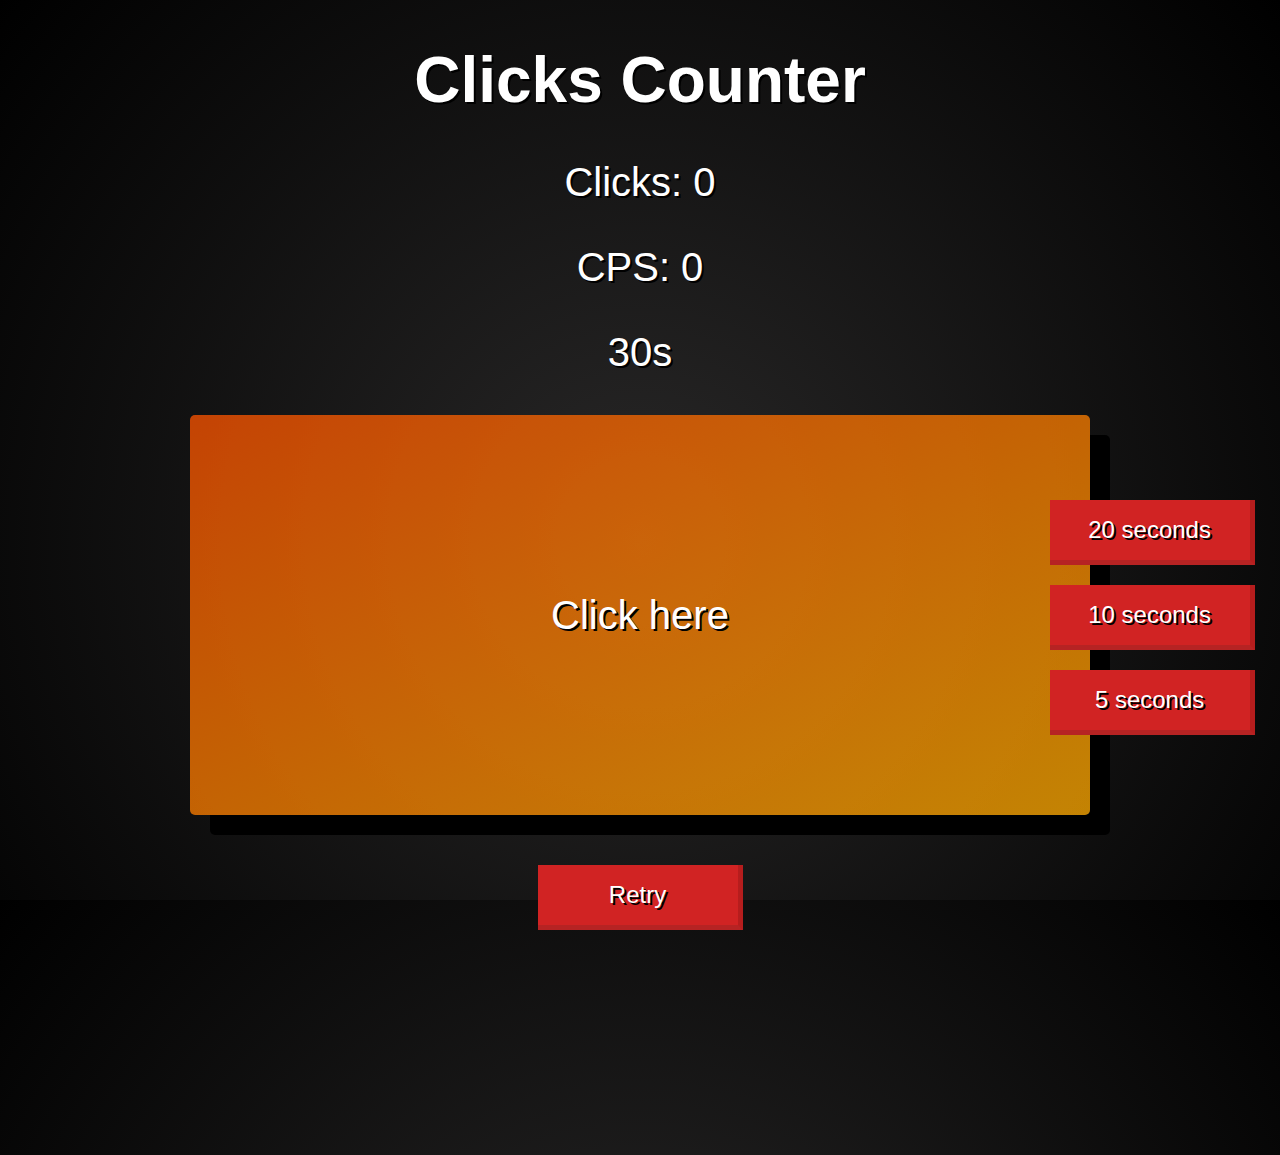
==== index.html @ 9ea74b35 "Add files via upload" ====
<!DOCTYPE html>
<html lang="eng fr" dir="ltr">
    <head>
        <meta name="google-site-verification" content="dQ__ZkQ4StZyf5Dil4fX6WeRx6sBAfrOADvWLwK6DO8" />
        <link rel="shortcut icon" href="favicon.ico" type="image/x-icon">
        <title href="souris.png">Clicks Counter CPS</title>
        <meta charset = "utf-8">
        <link type="text/css" id="style" rel="stylesheet" href="index.css">
        <link rel="preconnect" href="https://fonts.gstatic.com">
        <script type="text/javascript" src="index.js" async></script>
    </head>
    <body>
        <h1>Clicks Counter</h1>
        <p id="clicks">Clicks: 0</p>
        <p class="cps" id="CPS">CPS: 0</p>
        <p class="seconds" id="bip">30s</p>
        <div onclick="lesClics()"><div onclick="start(this)" class="animDiv divClick" id="end">Click here</div></div>
        <div onclick="finit()" class="divTry"><a href="#">Retry</a></div>
        <div>
            <div class="second"><a href="20seconds.html">20 seconds</a></div>
            <div class="second"><a href="10seconds.html">10 seconds</a></div>
            <div class="second"><a href="5seconds.html">5 seconds</a></div>
        </div>
    </body>
</html>
---- index.css ----
.animDiv:active{
    background:linear-gradient(to bottom right, rgba(207, 2, 2, 0.507), rgba(173, 173, 2, 0.5)), linear-gradient(to top left, rgba(207, 2, 2, 0.507), rgba(173, 173, 2, 0.5));
    color:rgb(229, 226, 226);
}
html, body{
    padding: 0;
    margin: 0;
    overflow: hidden;
}
html{
    height: 100%;
}
body{
    background:radial-gradient(circle at 50% 60%, rgb(41, 40, 40), black)
}
p, h1, div{
    font-family: SuisseIntl-Book,Arial,sans-serif;
    position: relative;
    color:white;
    text-align: center;
    text-shadow: 2px 2px 0px black;
}
h1{
    font-size:4em;
}
p{
    font-size: 2.5em;
}

.divClick{
    position: relative;
    height: 400px;
    width: 900px;
    background:linear-gradient(to bottom right, rgba(255, 0, 0, 0.507), rgba(255, 255, 0, 0.5)), linear-gradient(to top left, rgba(255, 0, 0, 0.5), rgba(255, 255, 0, 0.5));
    margin: 0 auto;
    font-size: 2.5em;
    user-select: none;
    line-height: 400px;
    box-shadow: 20px 20px black;
    border-radius: 5px;
    touch-action: manipulation;
    min-height: 200px;
    min-width: 450px;
}
.divTry{
    position: relative;
    height: 60px;
    width:200px;
    background-color: rgb(209, 35, 35);
    margin: 0 auto;
    border-bottom: solid rgb(182, 35, 35) 5px;
    border-right: solid rgb(182, 29, 29) 5px;
    user-select: none;
    line-height:60px;
    font-size:1.5em;
    top:50px;
}
.second{
    position: relative;
    height: 60px;
    width:200px;
    background-color: rgb(209, 35, 35);
    border-bottom: solid rgb(182, 35, 35) 5px;
    border-right: solid rgb(182, 29, 29) 5px;
    line-height:60px;
    font-size:1.5em;
    left:82%;
    bottom:400px;
    margin: 20px 0;
    user-select: none;
}
a{
    text-decoration: none;
    color:white;
}
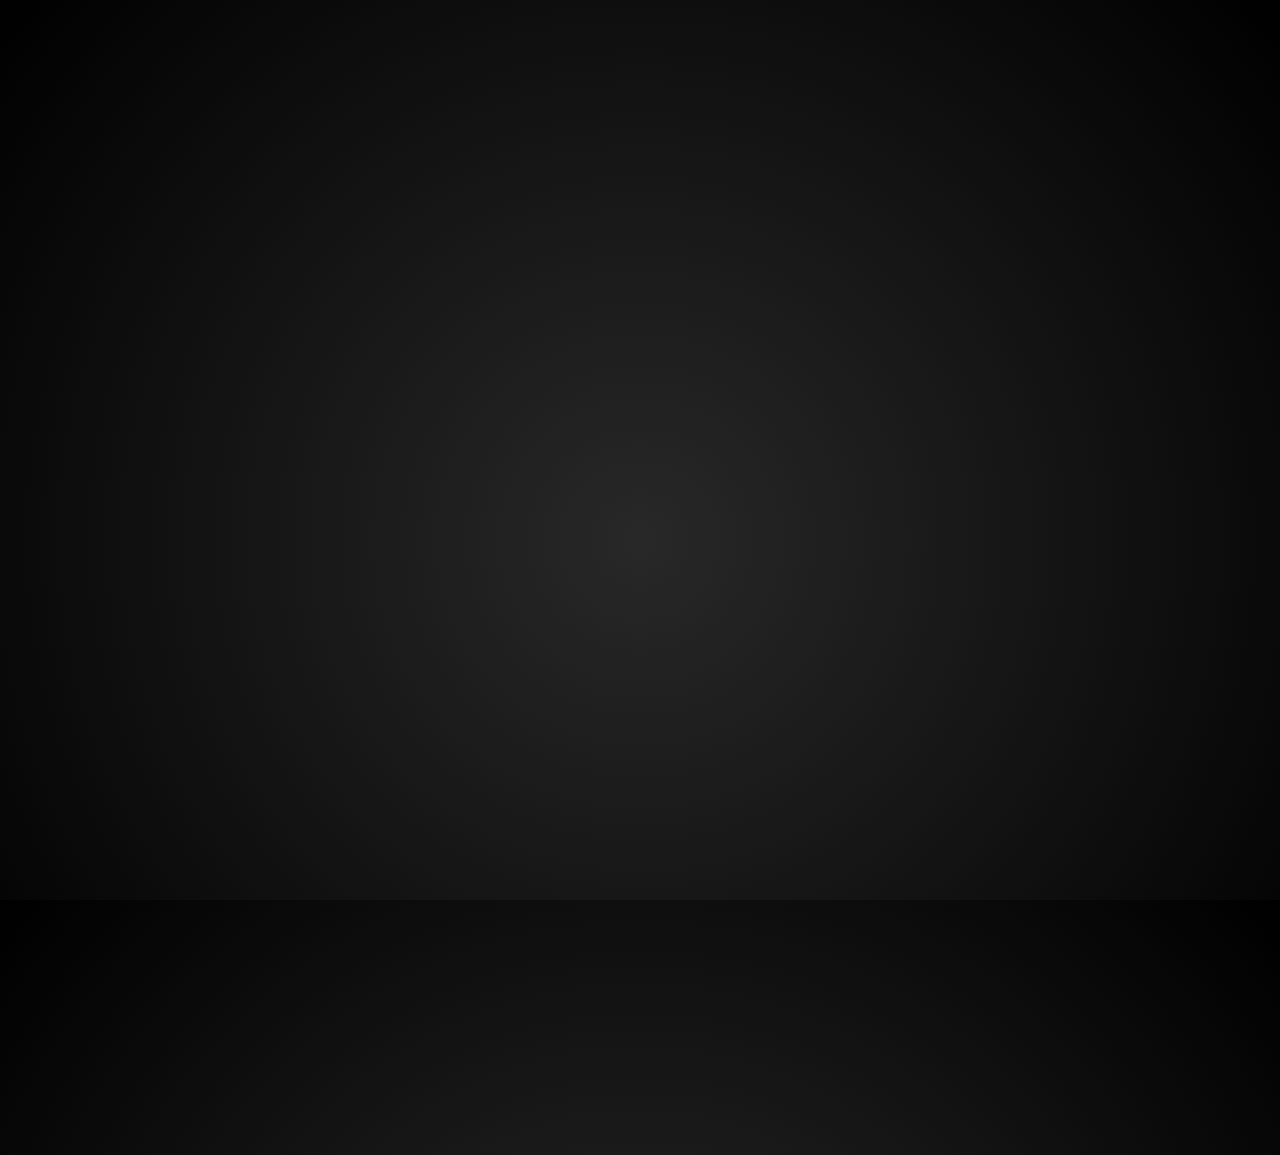
==== commit 72dfe433: "Update index.html" ====
--- a/index.html
+++ b/index.html
@@ -5,9 +5,10 @@
         <link rel="shortcut icon" href="favicon.ico" type="image/x-icon">
         <title href="souris.png">Clicks Counter CPS</title>
         <meta charset = "utf-8">
-        <link type="text/css" id="style" rel="stylesheet" href="index.css">
+        <link type="text/css" id="style" rel="stylesheet" href="styles.css">
         <link rel="preconnect" href="https://fonts.gstatic.com">
         <script type="text/javascript" src="index.js" async></script>
+        <meta name="google-site-verification" content="4h9jIxsoTna1g-kXHEIUPTeLeZsKwDF3hwPnZTYoVtU" />
     </head>
     <body>
         <h1>Clicks Counter</h1>
@@ -22,4 +23,4 @@
             <div class="second"><a href="5seconds.html">5 seconds</a></div>
         </div>
     </body>
-</html>+</html>
--- a/styles.css
+++ b/styles.css
@@ -0,0 +1,90 @@
+
+.animDiv:active{
+    background:linear-gradient(to bottom right, rgba(207, 2, 2, 0.507), rgba(173, 173, 2, 0.5)), linear-gradient(to top left, rgba(207, 2, 2, 0.507), rgba(173, 173, 2, 0.5));
+    color:rgb(229, 226, 226);
+}
+html, body{
+    padding: 0;
+    margin: 0;
+    overflow: hidden;
+}
+html{
+    height: 100%;
+}
+body{
+    background:radial-gradient(circle at 50% 60%, rgb(41, 40, 40), black)
+}
+p, h1, div{
+    font-family: SuisseIntl-Book,Arial,sans-serif;
+    position: relative;
+    color:white;
+    text-align: center;
+    text-shadow: 2px 2px 0px black;
+}
+h1{
+    font-size:4em;
+}
+p{
+    font-size: 2.5em;
+}
+
+.divClick{
+    position: relative;
+    height: 400px;
+    width: 900px;
+    background:linear-gradient(to bottom right, rgba(255, 0, 0, 0.507), rgba(255, 255, 0, 0.5)), linear-gradient(to top left, rgba(255, 0, 0, 0.5), rgba(255, 255, 0, 0.5));
+    margin: 0 auto;
+    font-size: 2.5em;
+    user-select: none;
+    line-height: 400px;
+    box-shadow: 20px 20px black;
+    border-radius: 5px;
+    touch-action: manipulation;
+    min-height: 200px;
+    min-width: 450px;
+}
+.divTry{
+    position: relative;
+    height: 60px;
+    width:200px;
+    background-color: rgb(209, 35, 35);
+    margin: 0 auto;
+    border-bottom: solid rgb(182, 35, 35) 5px;
+    border-right: solid rgb(182, 29, 29) 5px;
+    user-select: none;
+    line-height:60px;
+    font-size:1.5em;
+    top:50px;
+}
+.second{
+    position: relative;
+    height: 60px;
+    width:200px;
+    background-color: rgb(209, 35, 35);
+    border-bottom: solid rgb(182, 35, 35) 5px;
+    border-right: solid rgb(182, 29, 29) 5px;
+    line-height:60px;
+    font-size:1.5em;
+    left:82%;
+    bottom:400px;
+    margin: 20px 0;
+    user-select: none;
+}
+a{
+    text-decoration: none;
+    color:white;
+}
+*{
+    right:100vw;
+    animation-name: lancement;
+    animation-duration:2s;
+    animation-fill-mode: forwards;
+}
+@keyframes lancement{
+    from{
+        right:100vw;
+    }
+    to{
+        right:0vw;
+    }
+}
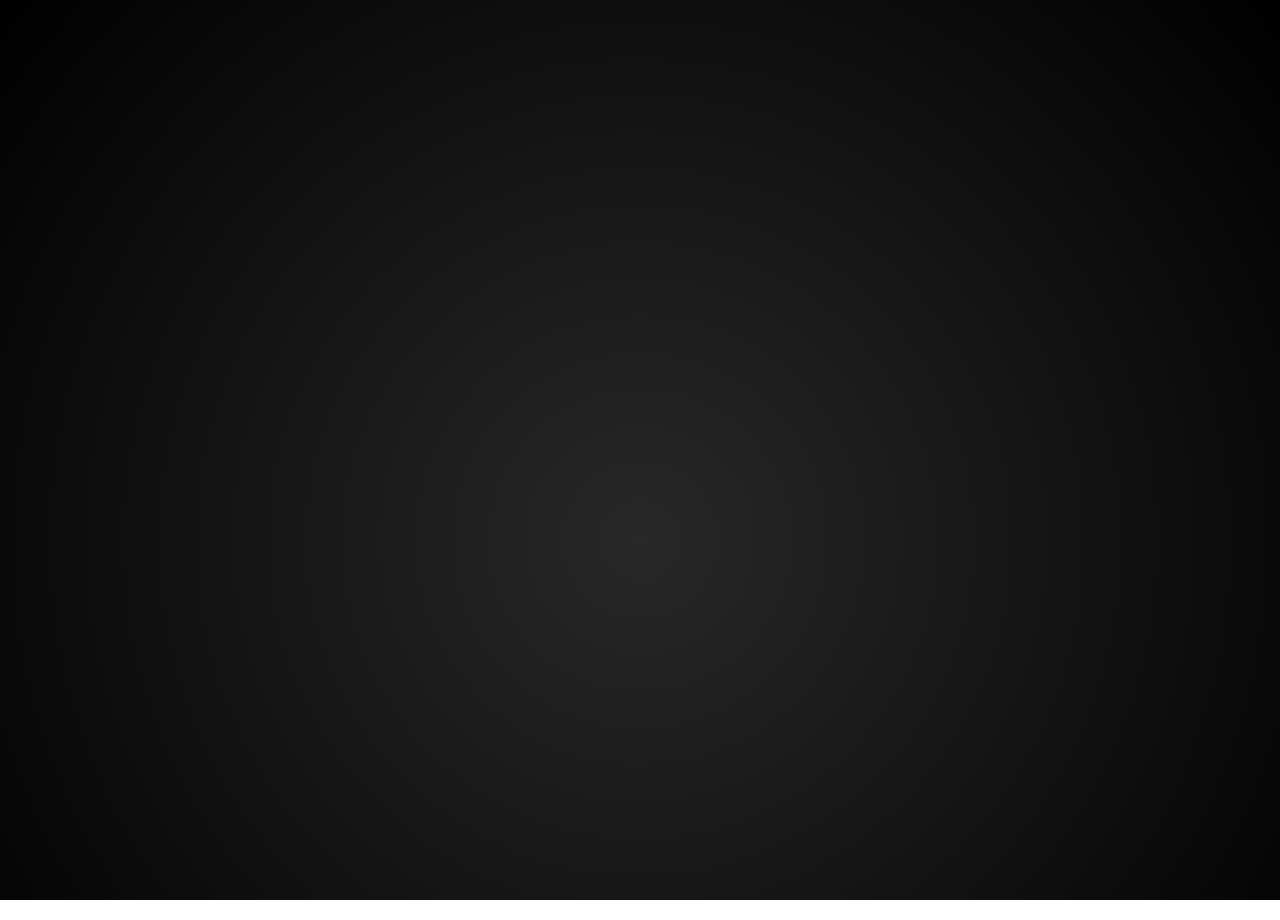
==== commit 07719aef: "Update index.html" ====
--- a/index.html
+++ b/index.html
@@ -16,11 +16,11 @@
         <p class="cps" id="CPS">CPS: 0</p>
         <p class="seconds" id="bip">30s</p>
         <div onclick="lesClics()"><div onclick="start(this)" class="animDiv divClick" id="end">Click here</div></div>
-        <div onclick="finit()" class="divTry"><a href="#">Retry</a></div>
         <div>
             <div class="second"><a href="20seconds.html">20 seconds</a></div>
             <div class="second"><a href="10seconds.html">10 seconds</a></div>
             <div class="second"><a href="5seconds.html">5 seconds</a></div>
+            <div onclick="finit()" class="second"><a href="#">Retry</a></div>
         </div>
     </body>
 </html>
--- a/styles.css
+++ b/styles.css
@@ -1,18 +1,15 @@
-
 .animDiv:active{
     background:linear-gradient(to bottom right, rgba(207, 2, 2, 0.507), rgba(173, 173, 2, 0.5)), linear-gradient(to top left, rgba(207, 2, 2, 0.507), rgba(173, 173, 2, 0.5));
     color:rgb(229, 226, 226);
 }
+
 html, body{
     padding: 0;
     margin: 0;
-    overflow: hidden;
-}
-html{
-    height: 100%;
 }
 body{
-    background:radial-gradient(circle at 50% 60%, rgb(41, 40, 40), black)
+    background:radial-gradient(circle at 50% 60%, rgb(41, 40, 40), black);
+    background-attachment: fixed;
 }
 p, h1, div{
     font-family: SuisseIntl-Book,Arial,sans-serif;
@@ -31,30 +28,16 @@
 .divClick{
     position: relative;
     height: 400px;
-    width: 900px;
+    width: 800px;
     background:linear-gradient(to bottom right, rgba(255, 0, 0, 0.507), rgba(255, 255, 0, 0.5)), linear-gradient(to top left, rgba(255, 0, 0, 0.5), rgba(255, 255, 0, 0.5));
     margin: 0 auto;
-    font-size: 2.5em;
+    font-size: 2.6em;
     user-select: none;
     line-height: 400px;
     box-shadow: 20px 20px black;
     border-radius: 5px;
     touch-action: manipulation;
-    min-height: 200px;
-    min-width: 450px;
-}
-.divTry{
-    position: relative;
-    height: 60px;
-    width:200px;
-    background-color: rgb(209, 35, 35);
-    margin: 0 auto;
-    border-bottom: solid rgb(182, 35, 35) 5px;
-    border-right: solid rgb(182, 29, 29) 5px;
-    user-select: none;
-    line-height:60px;
-    font-size:1.5em;
-    top:50px;
+
 }
 .second{
     position: relative;
@@ -64,11 +47,11 @@
     border-bottom: solid rgb(182, 35, 35) 5px;
     border-right: solid rgb(182, 29, 29) 5px;
     line-height:60px;
-    font-size:1.5em;
-    left:82%;
-    bottom:400px;
+    font-size:1.6em;
     margin: 20px 0;
     user-select: none;
+    top:10px;
+    display:inline-block;
 }
 a{
     text-decoration: none;
@@ -88,3 +71,23 @@
         right:0vw;
     }
 }
+@media all and (max-width:900px){
+    .divClick{
+        width:600px;
+        height:300px;
+        line-height:300px;
+    }
+}
+@media all and (max-width:600px){
+    .divClick{
+        width:450px;
+        height:225px;
+        line-height:225px;
+    }
+}
+@media handheld{
+    .animDiv:active{
+        background:linear-gradient(to bottom right, rgba(255, 0, 0, 0.507), rgba(255, 255, 0, 0.5)), linear-gradient(to top left, rgba(255, 0, 0, 0.5), rgba(255, 255, 0, 0.5));
+        color:white;
+    }
+}
